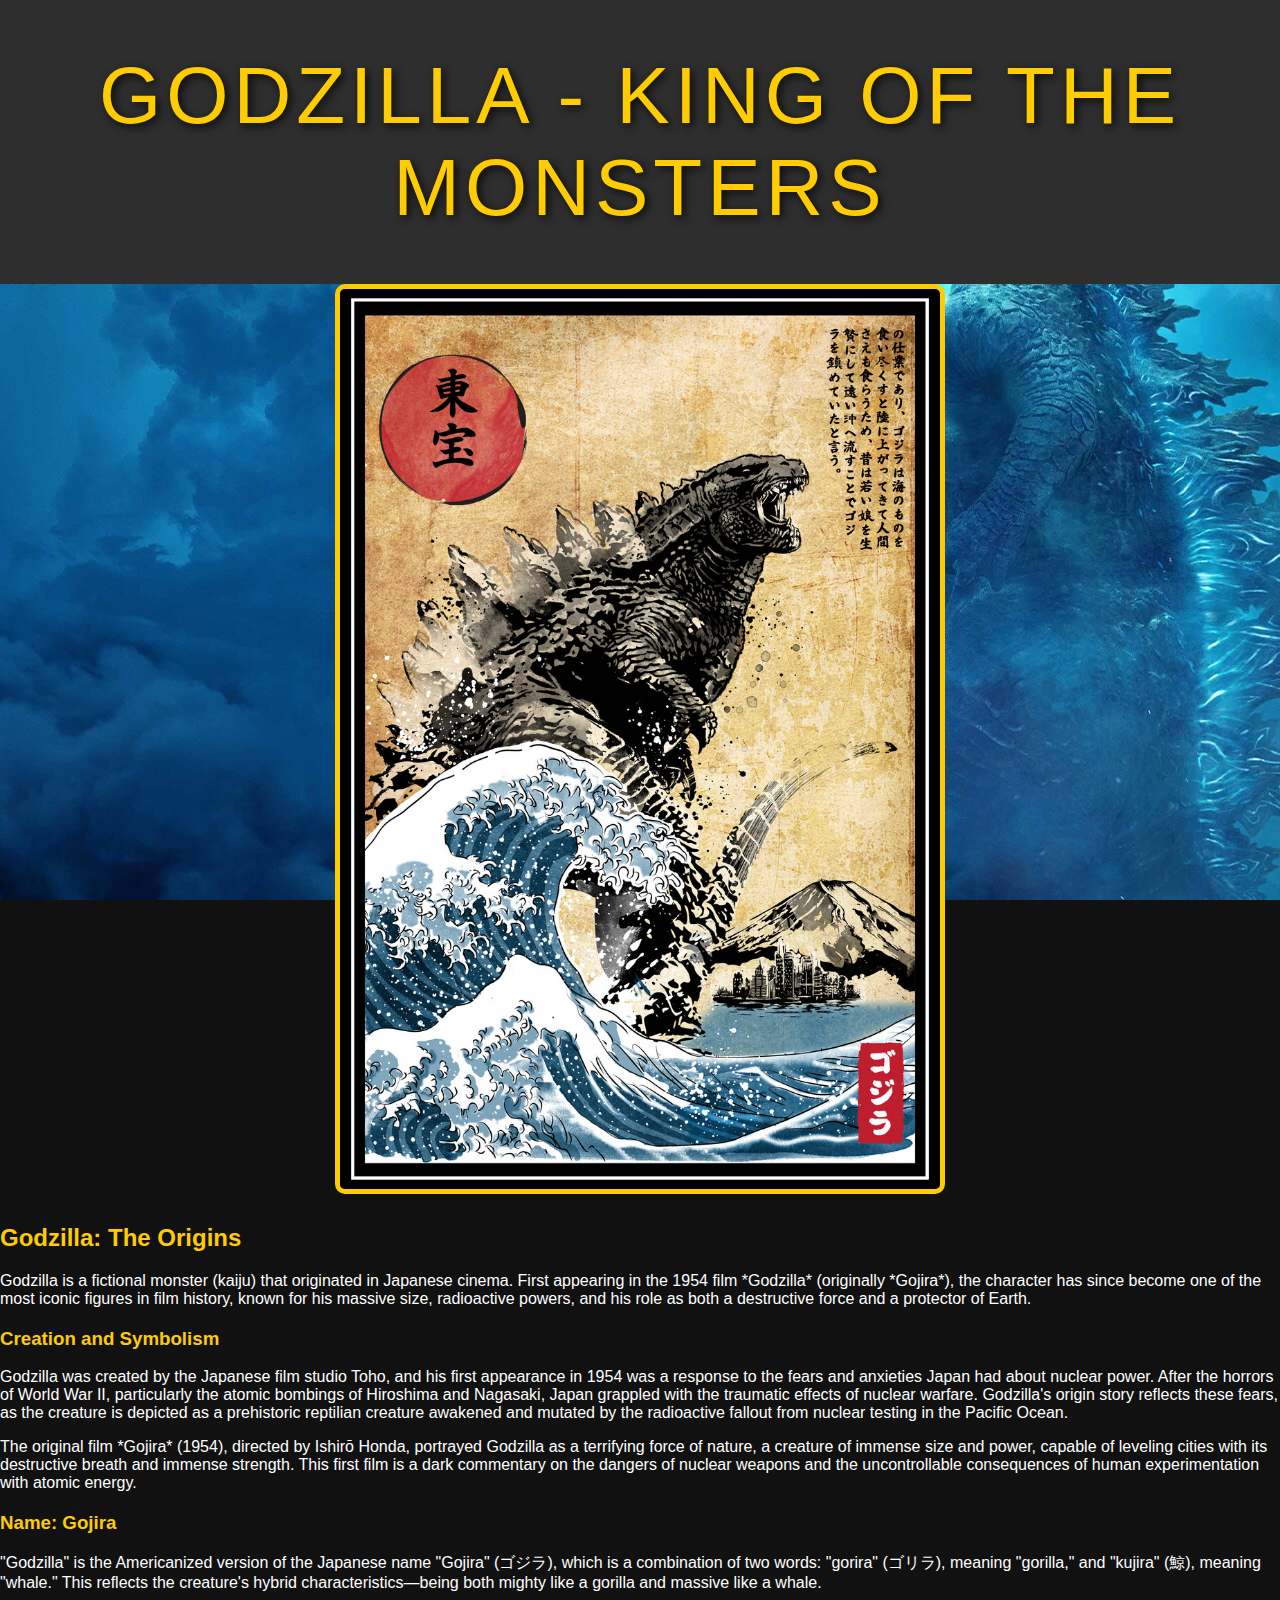
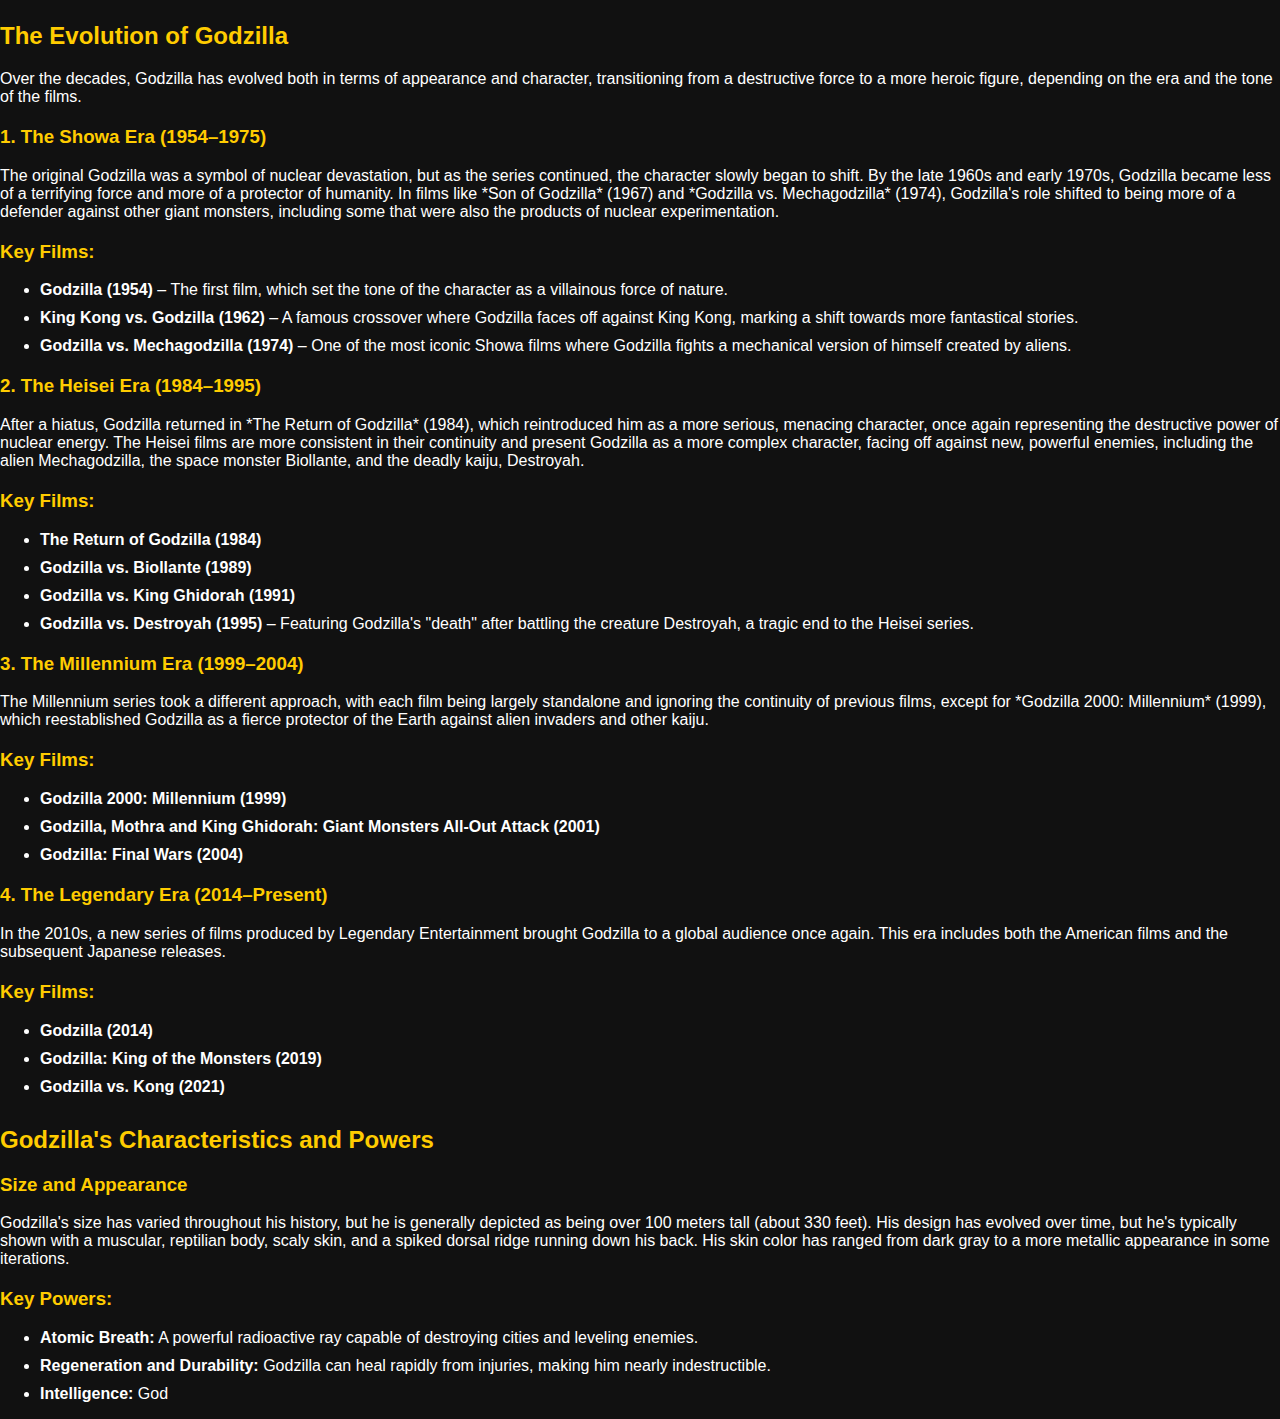
==== Godzilla/index.html @ 44a99e17 "Add files via upload" ====
<!DOCTYPE html>
<html lang="en">
<head>
    <meta charset="UTF-8">
    <meta name="viewport" content="width=device-width, initial-scale=1.0">
    <meta name="description" content="Explore the history, evolution, and powers of Godzilla, the legendary monster.">
    <meta name="keywords" content="Godzilla, monster, kaiju, Godzilla history, Godzilla powers, Godzilla movies">
    <meta name="author" content="Tercs Dominik">
    <link rel="stylesheet" href="style.css">
    <title>Godzilla - King of the Monsters</title>
   
</head>
<body>

<header>
    Godzilla - King of the Monsters
</header>

<section>
    <div class="image-container">
        <img src="149667.jpg" alt="Godzilla">
    </div>

    <div class="content-section">
        <h2>Godzilla: The Origins</h2>
        <p>Godzilla is a fictional monster (kaiju) that originated in Japanese cinema. First appearing in the 1954 film *Godzilla* (originally *Gojira*), the character has since become one of the most iconic figures in film history, known for his massive size, radioactive powers, and his role as both a destructive force and a protector of Earth.</p>

        <h3>Creation and Symbolism</h3>
        <p>Godzilla was created by the Japanese film studio Toho, and his first appearance in 1954 was a response to the fears and anxieties Japan had about nuclear power. After the horrors of World War II, particularly the atomic bombings of Hiroshima and Nagasaki, Japan grappled with the traumatic effects of nuclear warfare. Godzilla's origin story reflects these fears, as the creature is depicted as a prehistoric reptilian creature awakened and mutated by the radioactive fallout from nuclear testing in the Pacific Ocean.</p>

        <p>The original film *Gojira* (1954), directed by Ishirō Honda, portrayed Godzilla as a terrifying force of nature, a creature of immense size and power, capable of leveling cities with its destructive breath and immense strength. This first film is a dark commentary on the dangers of nuclear weapons and the uncontrollable consequences of human experimentation with atomic energy.</p>

        <h3>Name: Gojira</h3>
        <p>"Godzilla" is the Americanized version of the Japanese name "Gojira" (ゴジラ), which is a combination of two words: "gorira" (ゴリラ), meaning "gorilla," and "kujira" (鯨), meaning "whale." This reflects the creature's hybrid characteristics—being both mighty like a gorilla and massive like a whale.</p>
    </div>

    <div class="content-section">
        <h2>The Evolution of Godzilla</h2>
        <p>Over the decades, Godzilla has evolved both in terms of appearance and character, transitioning from a destructive force to a more heroic figure, depending on the era and the tone of the films.</p>

        <h3>1. The Showa Era (1954–1975)</h3>
        <p>The original Godzilla was a symbol of nuclear devastation, but as the series continued, the character slowly began to shift. By the late 1960s and early 1970s, Godzilla became less of a terrifying force and more of a protector of humanity. In films like *Son of Godzilla* (1967) and *Godzilla vs. Mechagodzilla* (1974), Godzilla's role shifted to being more of a defender against other giant monsters, including some that were also the products of nuclear experimentation.</p>

        <h3>Key Films:</h3>
        <ul>
            <li><strong>Godzilla (1954)</strong> – The first film, which set the tone of the character as a villainous force of nature.</li>
            <li><strong>King Kong vs. Godzilla (1962)</strong> – A famous crossover where Godzilla faces off against King Kong, marking a shift towards more fantastical stories.</li>
            <li><strong>Godzilla vs. Mechagodzilla (1974)</strong> – One of the most iconic Showa films where Godzilla fights a mechanical version of himself created by aliens.</li>
        </ul>

        <h3>2. The Heisei Era (1984–1995)</h3>
        <p>After a hiatus, Godzilla returned in *The Return of Godzilla* (1984), which reintroduced him as a more serious, menacing character, once again representing the destructive power of nuclear energy. The Heisei films are more consistent in their continuity and present Godzilla as a more complex character, facing off against new, powerful enemies, including the alien Mechagodzilla, the space monster Biollante, and the deadly kaiju, Destroyah.</p>

        <h3>Key Films:</h3>
        <ul>
            <li><strong>The Return of Godzilla (1984)</strong></li>
            <li><strong>Godzilla vs. Biollante (1989)</strong></li>
            <li><strong>Godzilla vs. King Ghidorah (1991)</strong></li>
            <li><strong>Godzilla vs. Destroyah (1995)</strong> – Featuring Godzilla's "death" after battling the creature Destroyah, a tragic end to the Heisei series.</li>
        </ul>

        <h3>3. The Millennium Era (1999–2004)</h3>
        <p>The Millennium series took a different approach, with each film being largely standalone and ignoring the continuity of previous films, except for *Godzilla 2000: Millennium* (1999), which reestablished Godzilla as a fierce protector of the Earth against alien invaders and other kaiju.</p>

        <h3>Key Films:</h3>
        <ul>
            <li><strong>Godzilla 2000: Millennium (1999)</strong></li>
            <li><strong>Godzilla, Mothra and King Ghidorah: Giant Monsters All-Out Attack (2001)</strong></li>
            <li><strong>Godzilla: Final Wars (2004)</strong></li>
        </ul>

        <h3>4. The Legendary Era (2014–Present)</h3>
        <p>In the 2010s, a new series of films produced by Legendary Entertainment brought Godzilla to a global audience once again. This era includes both the American films and the subsequent Japanese releases.</p>

        <h3>Key Films:</h3>
        <ul>
            <li><strong>Godzilla (2014)</strong></li>
            <li><strong>Godzilla: King of the Monsters (2019)</strong></li>
            <li><strong>Godzilla vs. Kong (2021)</strong></li>
        </ul>
    </div>

    <div class="content-section">
        <h2>Godzilla's Characteristics and Powers</h2>
        <h3>Size and Appearance</h3>
        <p>Godzilla's size has varied throughout his history, but he is generally depicted as being over 100 meters tall (about 330 feet). His design has evolved over time, but he's typically shown with a muscular, reptilian body, scaly skin, and a spiked dorsal ridge running down his back. His skin color has ranged from dark gray to a more metallic appearance in some iterations.</p>

        <h3>Key Powers:</h3>
        <ul>
            <li><strong>Atomic Breath:</strong> A powerful radioactive ray capable of destroying cities and leveling enemies.</li>
            <li><strong>Regeneration and Durability:</strong> Godzilla can heal rapidly from injuries, making him nearly indestructible.</li>
            <li><strong>Intelligence:</strong> God
---- Godzilla/style.css ----
body {
    font-family: Arial, sans-serif;
    background-color: #111;
    color: white;
    margin: 0;
    padding: 0;
    text-align: left;
    background-image: url(Background.jpg);
    background-repeat: no-repeat;
    background-size: cover;
    background-attachment: fixed;
    background-position: center center;
}

header {
    background-color: #2e2e2e;
    padding: 50px;
    text-align: center;
    font-family: 'Bebas Neue', sans-serif;  
    font-size: 5em; 
    letter-spacing: 5px;  
    color: #ffcc00;
    text-shadow: 3px 3px 10px rgba(0, 0, 0, 0.8);  
    text-transform: uppercase;  
}


h2 {
    color: #ffcc00;
}

.image-container img {
    width: 70%;
    max-width: 600px;
    border: 5px solid #ffcc00;
    border-radius: 10px;
    display: block;
    margin: 0 auto;
}

.content-section {
    margin-top: 30px;
}

.content-section h3 {
    color: #ffcc00;
    margin-top: 20px;
}

.content-section ul li {
    margin: 10px 0;
}

footer {
    background-color: #2e2e2e;
    padding: 10px;
    font-size: 0.8em;
    text-align: center;
}

footer a {
    color: #ffcc00;
    text-decoration: none;
}
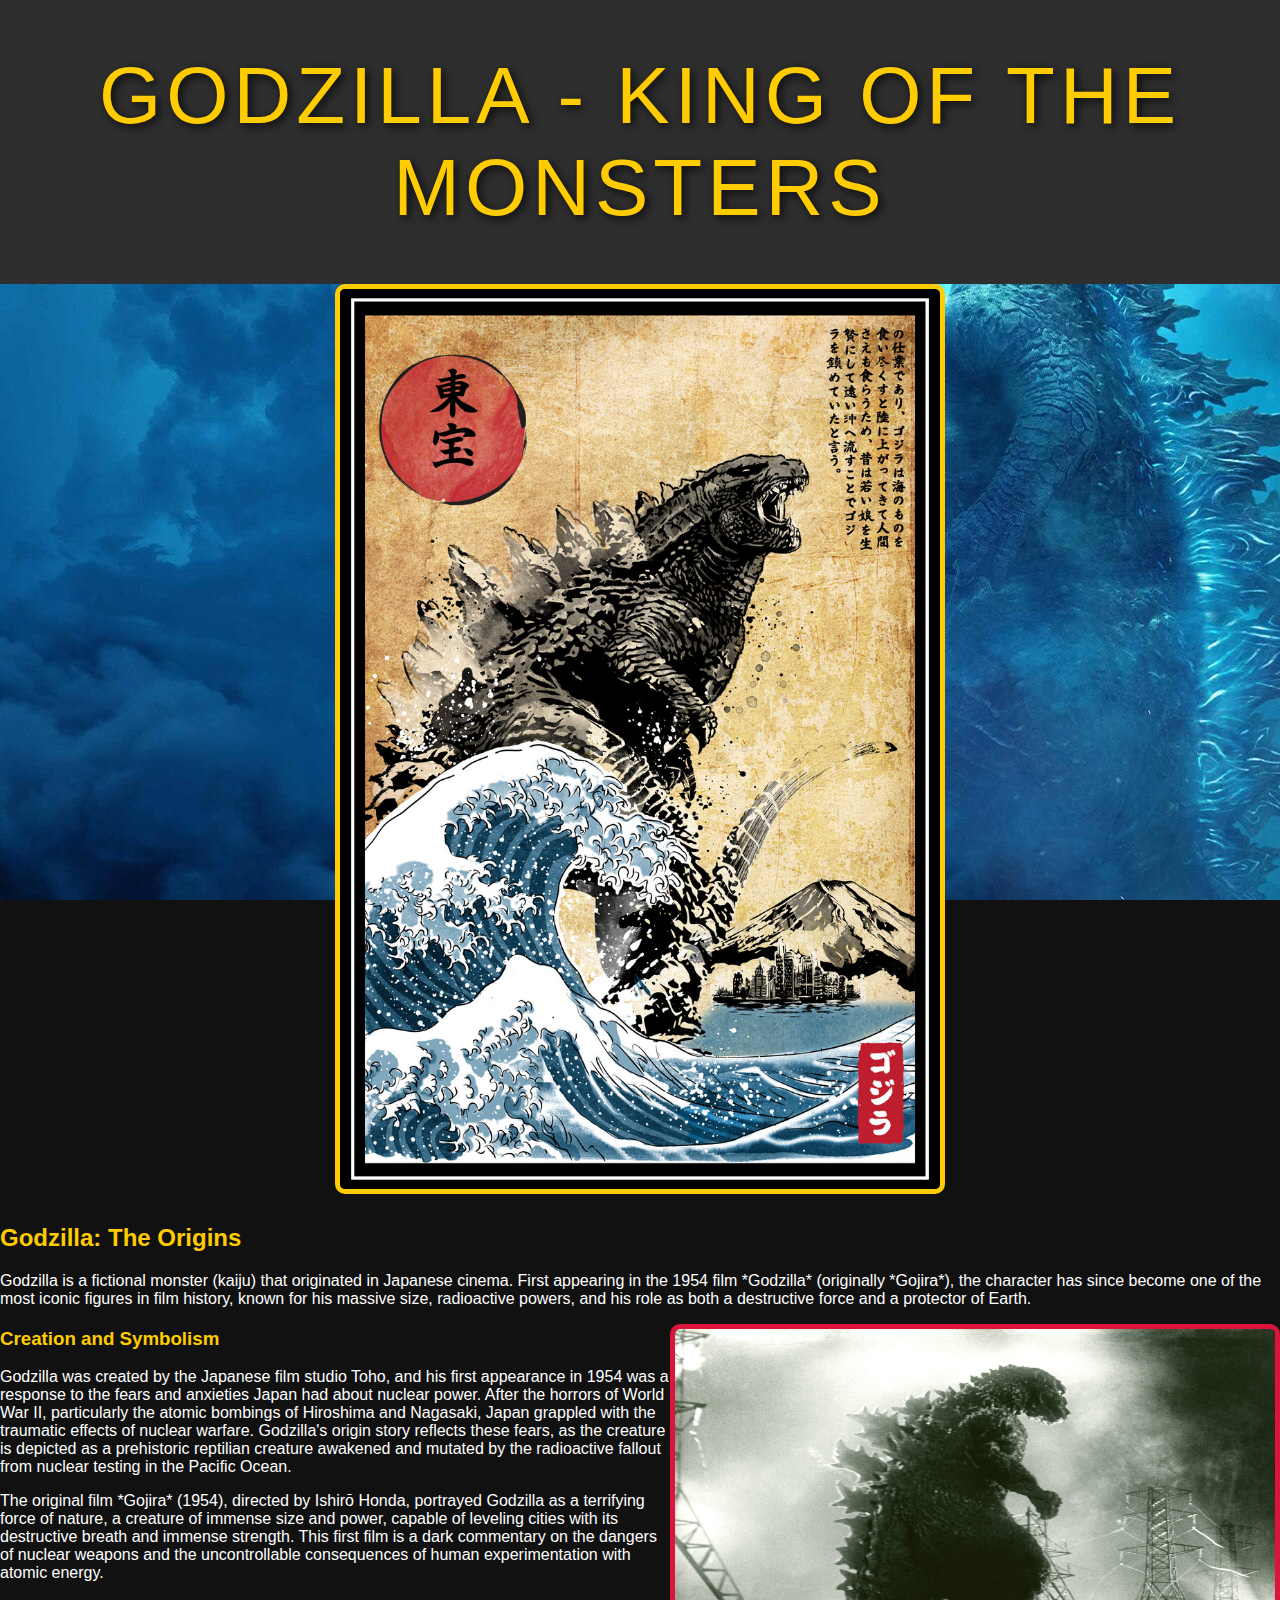
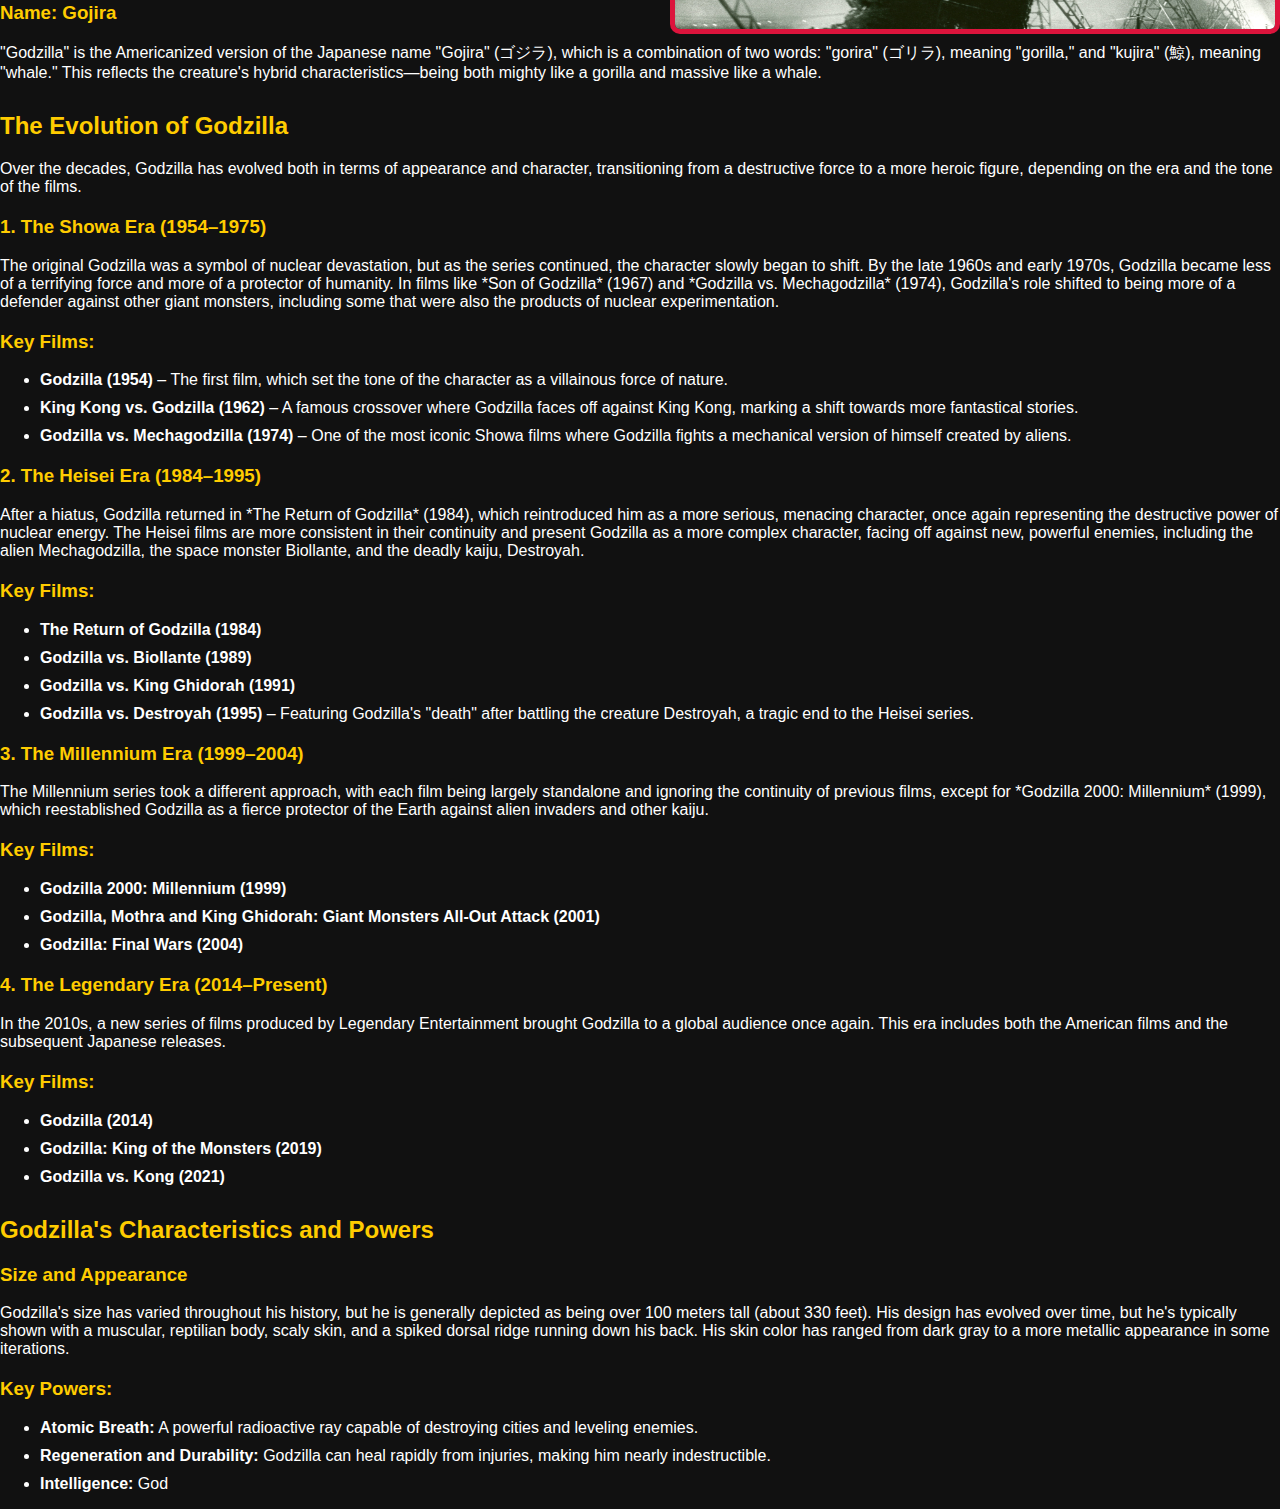
==== commit 40268a4e: "First apperance" ====
--- a/Godzilla/index.html
+++ b/Godzilla/index.html
@@ -25,7 +25,9 @@
     <div class="content-section">
         <h2>Godzilla: The Origins</h2>
         <p>Godzilla is a fictional monster (kaiju) that originated in Japanese cinema. First appearing in the 1954 film *Godzilla* (originally *Gojira*), the character has since become one of the most iconic figures in film history, known for his massive size, radioactive powers, and his role as both a destructive force and a protector of Earth.</p>
-
+        <div>
+        <img class="image-edit" src="godzilla1954.556721.jpg" alt="Fisrt appearance">
+        </div>
         <h3>Creation and Symbolism</h3>
         <p>Godzilla was created by the Japanese film studio Toho, and his first appearance in 1954 was a response to the fears and anxieties Japan had about nuclear power. After the horrors of World War II, particularly the atomic bombings of Hiroshima and Nagasaki, Japan grappled with the traumatic effects of nuclear warfare. Godzilla's origin story reflects these fears, as the creature is depicted as a prehistoric reptilian creature awakened and mutated by the radioactive fallout from nuclear testing in the Pacific Ocean.</p>
 
--- a/Godzilla/style.css
+++ b/Godzilla/style.css
@@ -38,6 +38,16 @@
     margin: 0 auto;
 }
 
+.image-edit {
+float: right;
+border: 5px solid crimson;
+border-radius: 10px;
+margin: 0 auto;
+max-width: 600px;
+width: 60%;
+height: 300px;
+}
+
 .content-section {
     margin-top: 30px;
 }
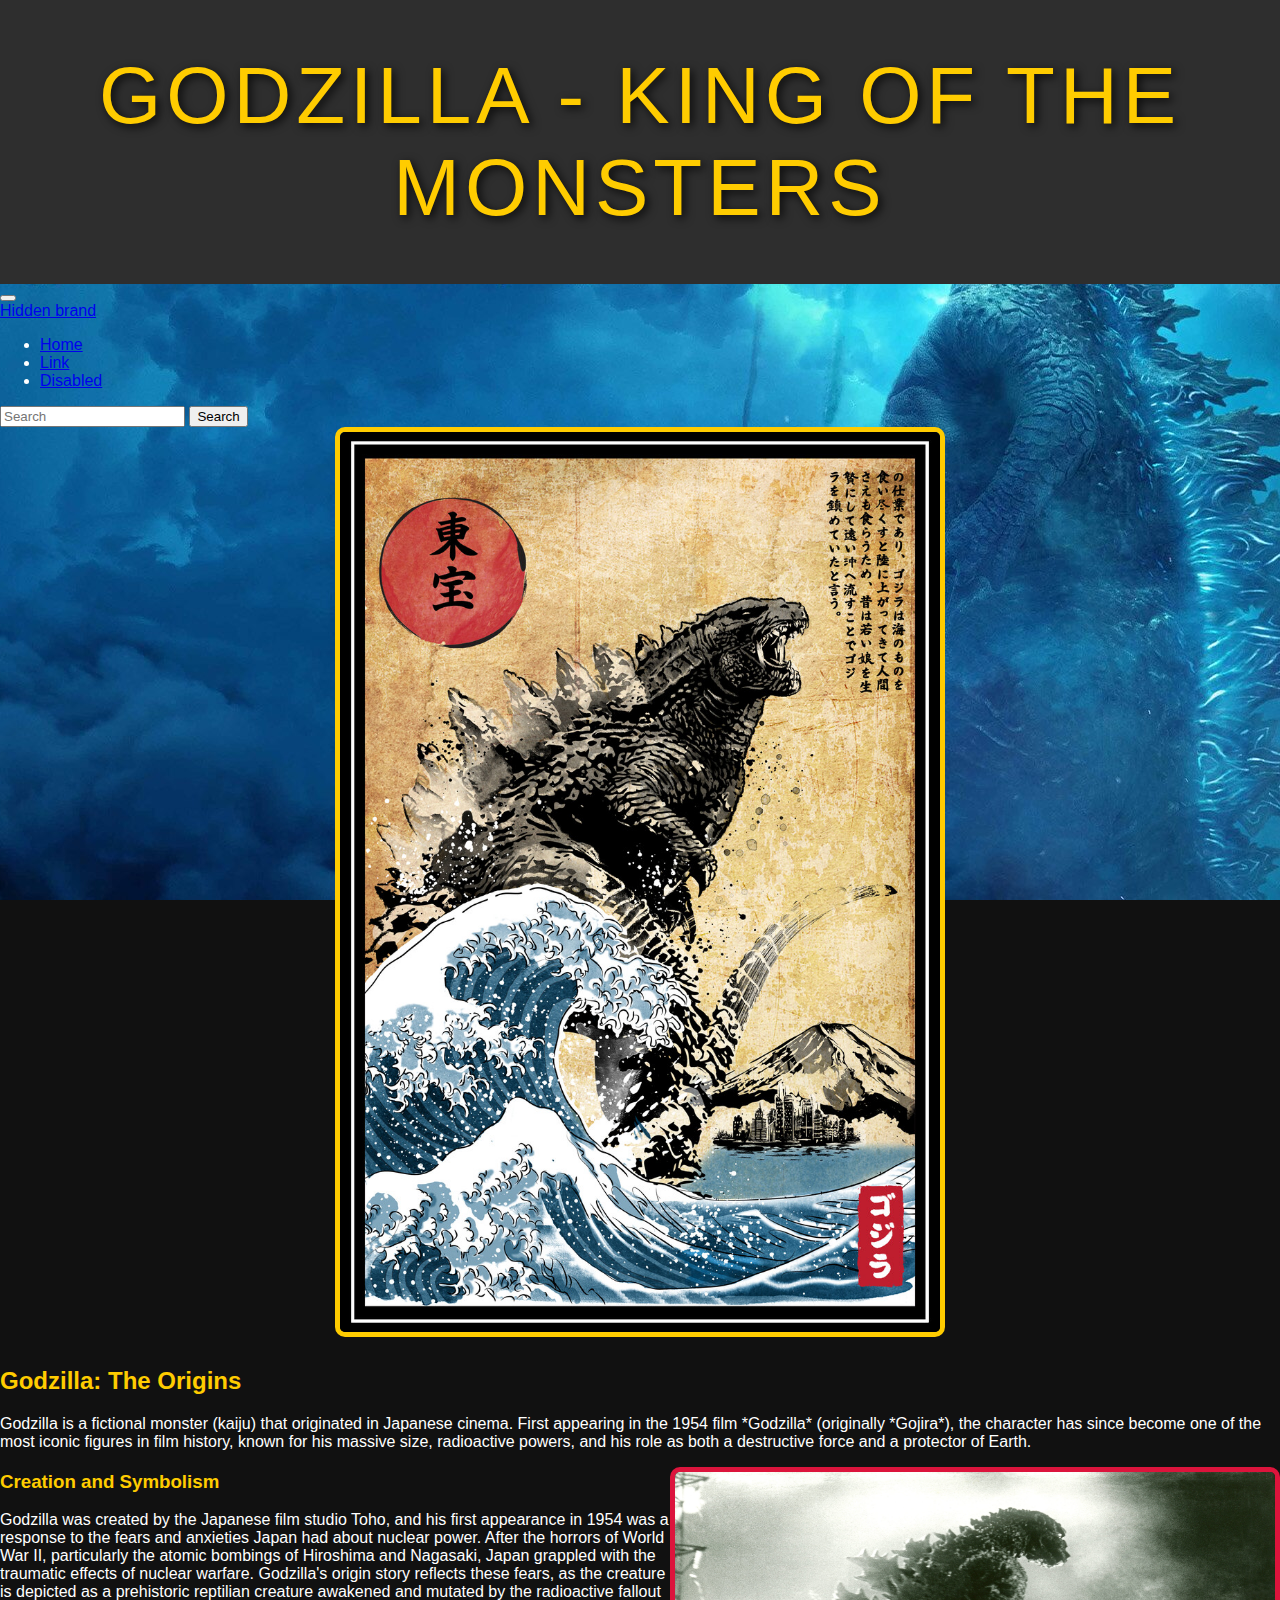
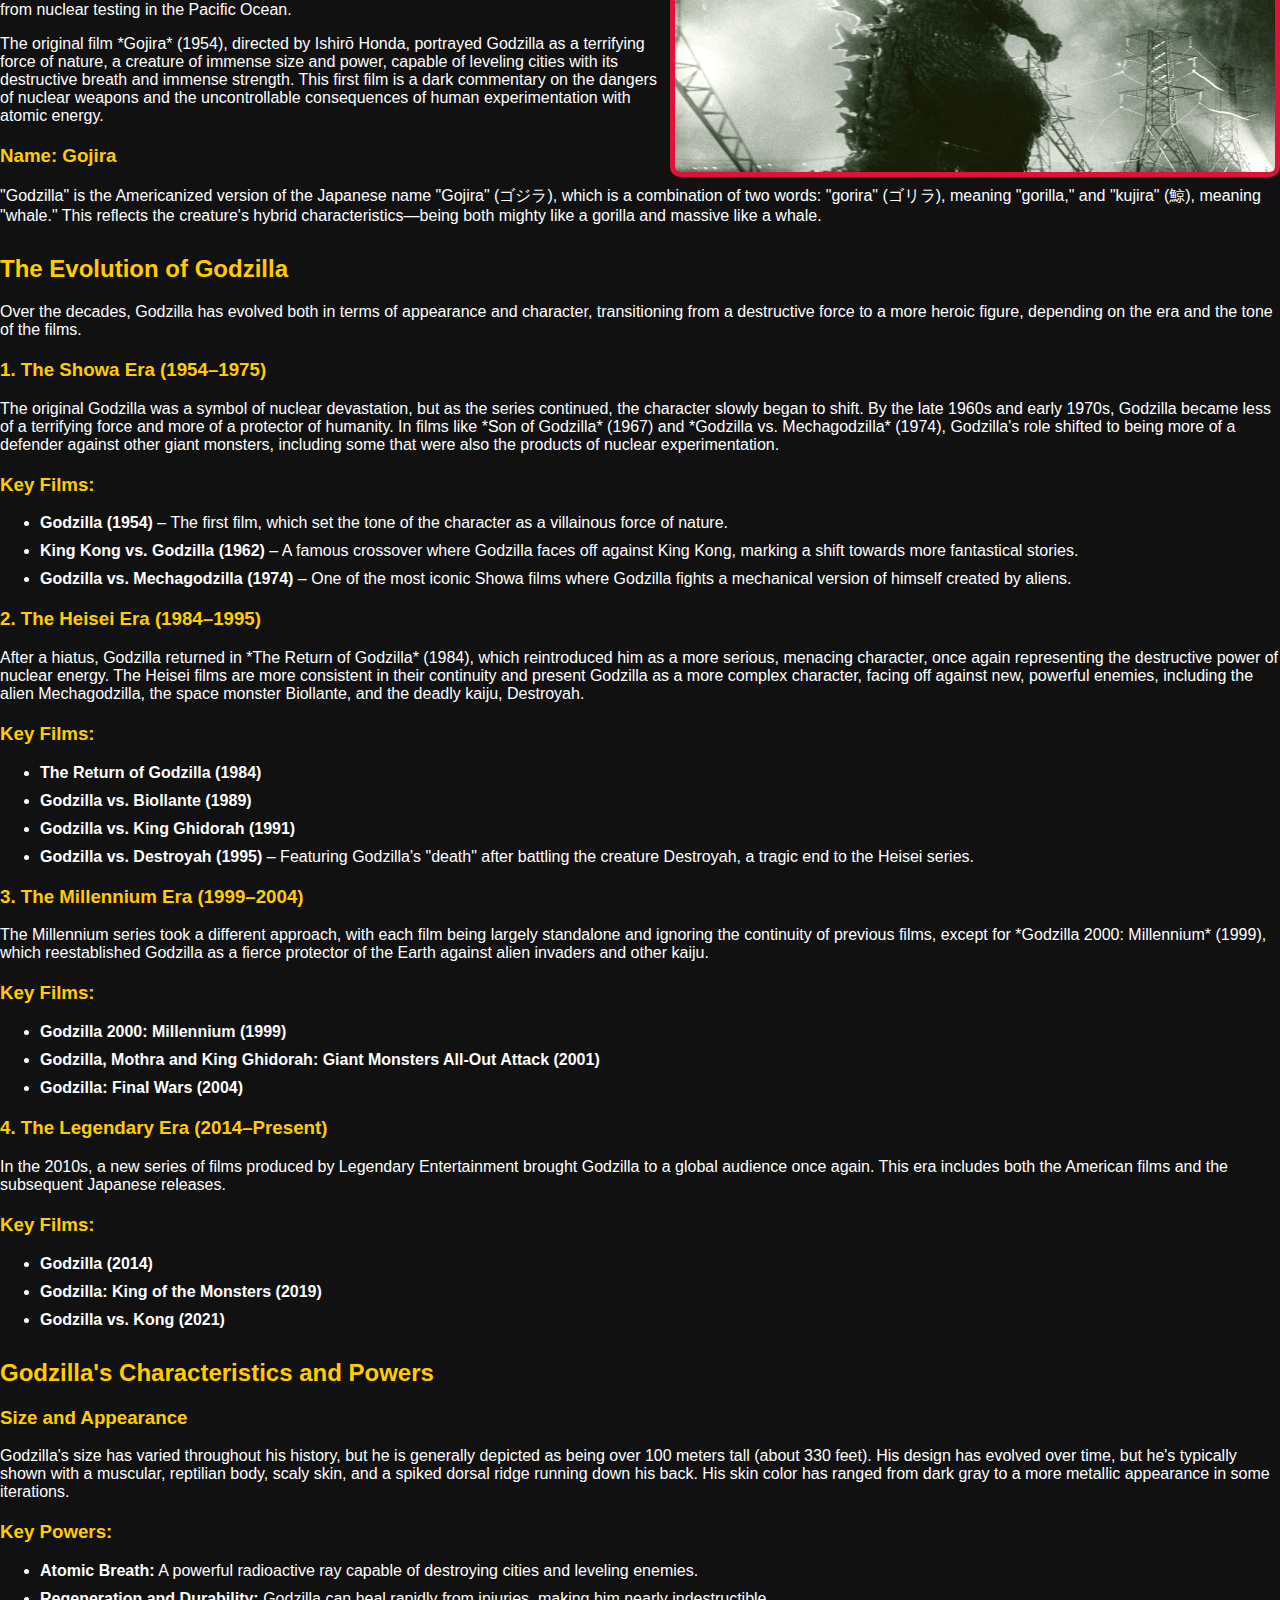
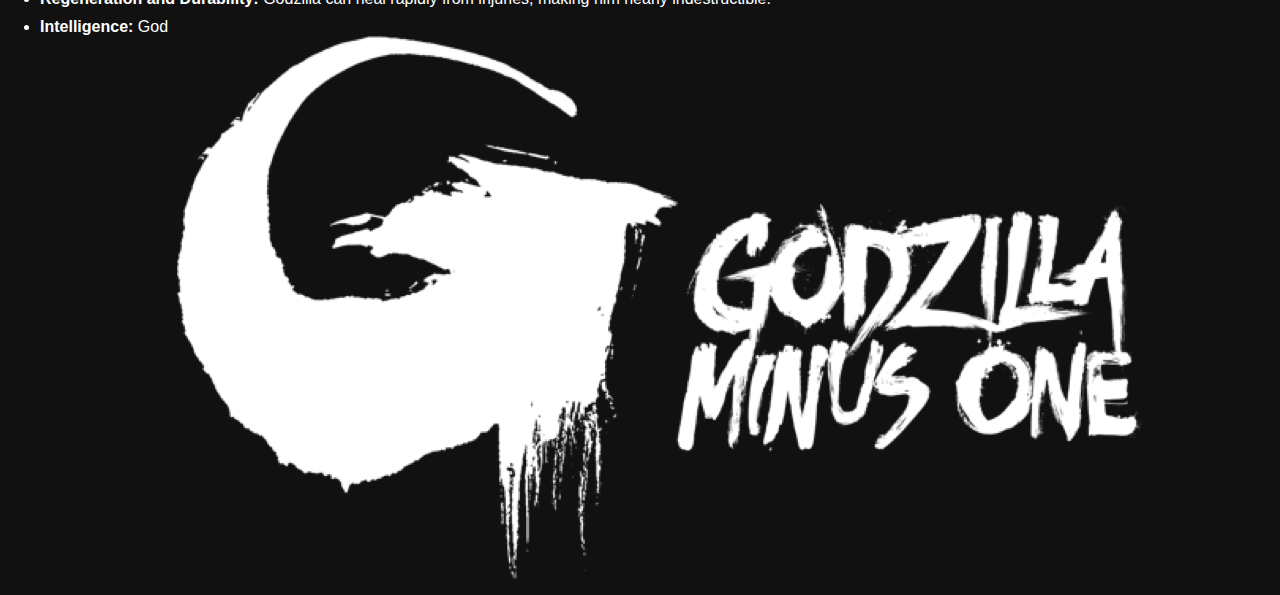
==== commit be776380: "Fixes" ====
--- a/Godzilla/index.html
+++ b/Godzilla/index.html
@@ -6,6 +6,7 @@
     <meta name="viewport" content="width=device-width, initial-scale=1.0">
     <meta name="description" content="Explore the history, evolution, and powers of Godzilla, the legendary monster.">
     <meta name="keywords" content="Godzilla, monster, kaiju, Godzilla history, Godzilla powers, Godzilla movies">
+    <link href="https://cdn.jsdelivr.net/npm/bootstrap@5.0.2/dist/css/bootstrap.min.css" rel="stylesheet" integrity="sha384-EVSTQN3/azprG1Anm3QDgpJLIm9Nao0Yz1ztcQTwFspd3yD65VohhpuuCOmLASjC" crossorigin="anonymous">
     <meta name="author" content="Tercs Dominik">
     <link rel="stylesheet" href="style.css">
     <title>Godzilla - King of the Monsters</title>
@@ -16,7 +17,31 @@
 <header>
     Godzilla - King of the Monsters
 </header>
-
+<nav class="navbar navbar-dark bg-dark navbar-expand-lg">
+    <div class="container-fluid">
+      <button class="navbar-toggler" type="button" data-bs-toggle="collapse" data-bs-target="#navbarTogglerDemo01" aria-controls="navbarTogglerDemo01" aria-expanded="false" aria-label="Toggle navigation">
+        <span class="navbar-toggler-icon"></span>
+      </button>
+      <div class="collapse navbar-collapse" id="navbarTogglerDemo01">
+        <a class="navbar-brand" href="#">Hidden brand</a>
+        <ul class="navbar-nav me-auto mb-2 mb-lg-0">
+          <li class="nav-item">
+            <a class="nav-link active" aria-current="page" href="#">Home</a>
+          </li>
+          <li class="nav-item">
+            <a class="nav-link" href="#">Link</a>
+          </li>
+          <li class="nav-item">
+            <a class="nav-link disabled" href="#" tabindex="-1" aria-disabled="true">Disabled</a>
+          </li>
+        </ul>
+        <form class="d-flex">
+          <input class="form-control me-2" type="search" placeholder="Search" aria-label="Search">
+          <button class="btn btn-outline-success" type="submit">Search</button>
+        </form>
+      </div>
+    </div>
+  </nav>
 <section>
     <div class="image-container">
         <img src="149667.jpg" alt="Godzilla">
@@ -92,4 +117,6 @@
         <ul>
             <li><strong>Atomic Breath:</strong> A powerful radioactive ray capable of destroying cities and leveling enemies.</li>
             <li><strong>Regeneration and Durability:</strong> Godzilla can heal rapidly from injuries, making him nearly indestructible.</li>
-            <li><strong>Intelligence:</strong> God+            <li><strong>Intelligence:</strong> God
+        <img class="image-logo"src="Minus One.png" alt="Minus One">
+        <script src="https://cdn.jsdelivr.net/npm/bootstrap@5.0.2/dist/js/bootstrap.bundle.min.js" integrity="sha384-MrcW6ZMFYlzcLA8Nl+NtUVF0sA7MsXsP1UyJoMp4YLEuNSfAP+JcXn/tWtIaxVXM" crossorigin="anonymous"></script>--- a/Godzilla/style.css
+++ b/Godzilla/style.css
@@ -71,4 +71,10 @@
 footer a {
     color: #ffcc00;
     text-decoration: none;
+}
+.image-logo {
+float: none;
+margin: 0 auto;
+display: block;
+
 }